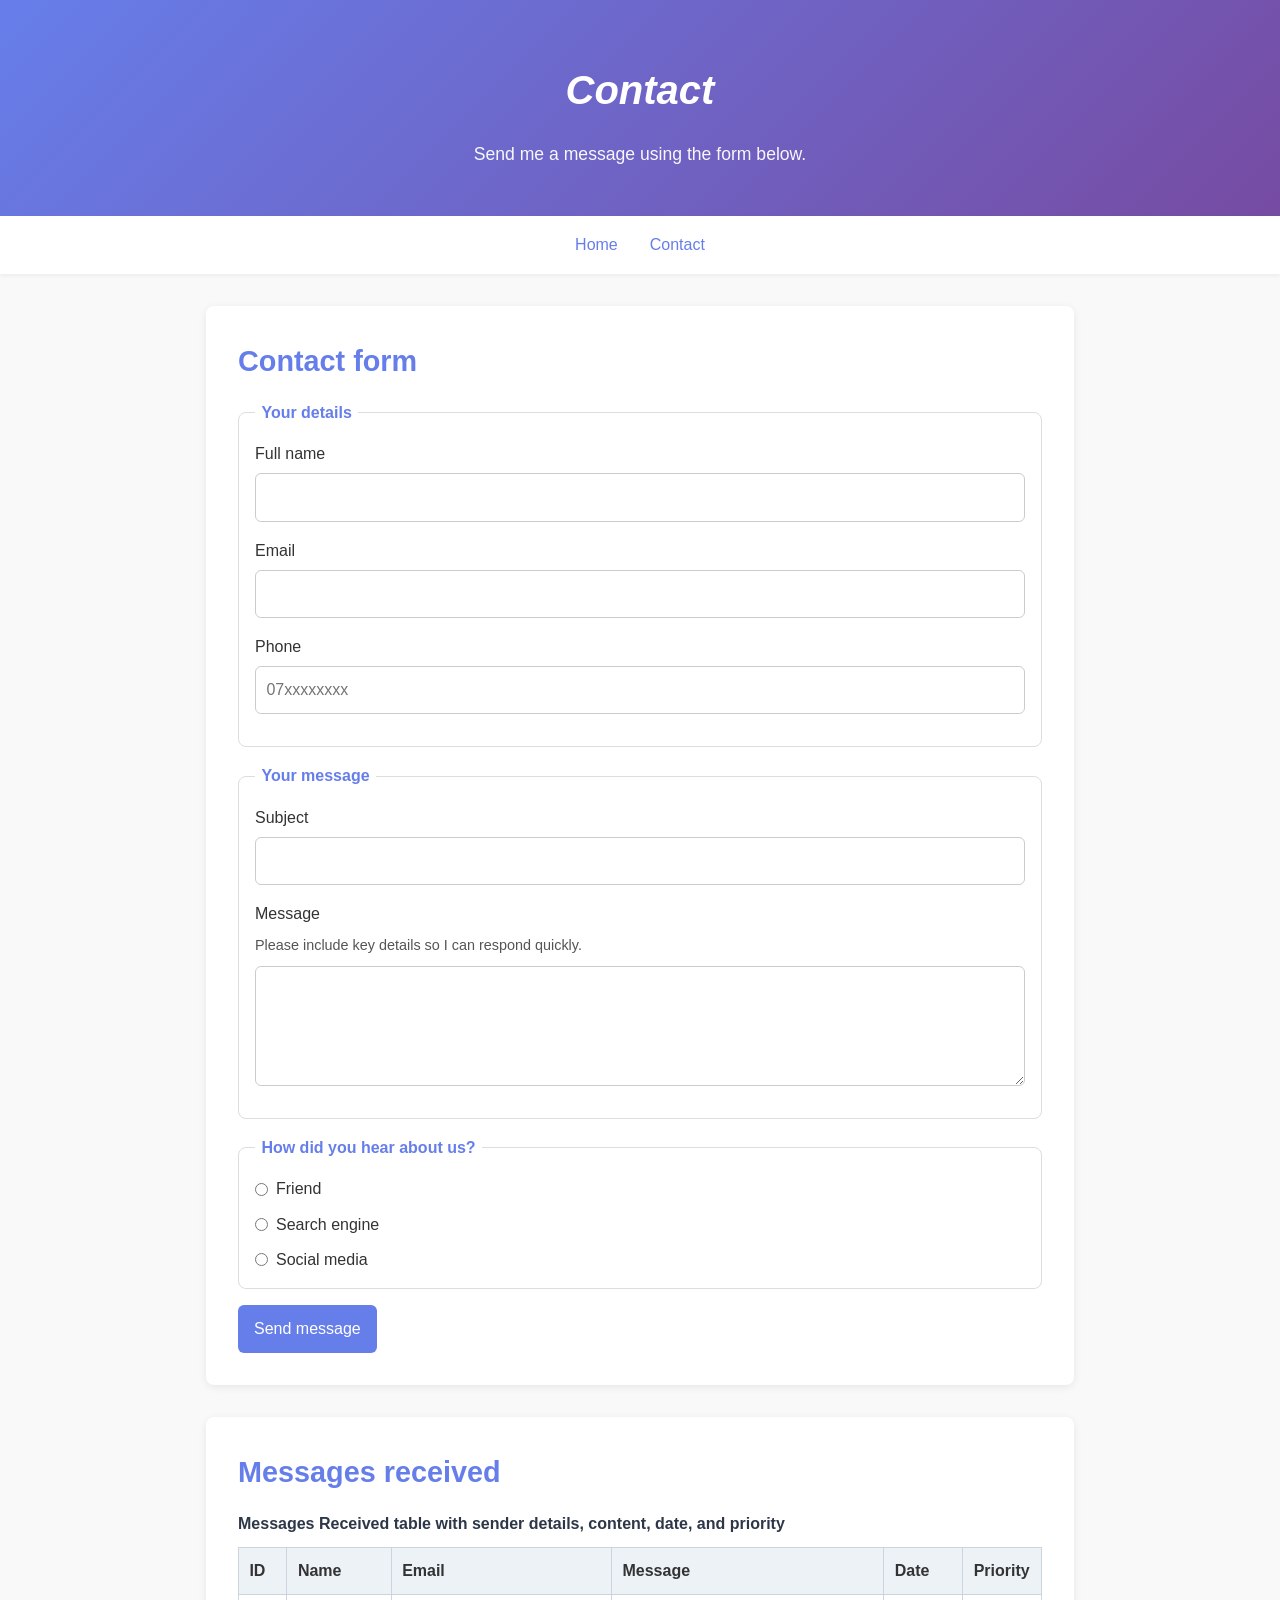
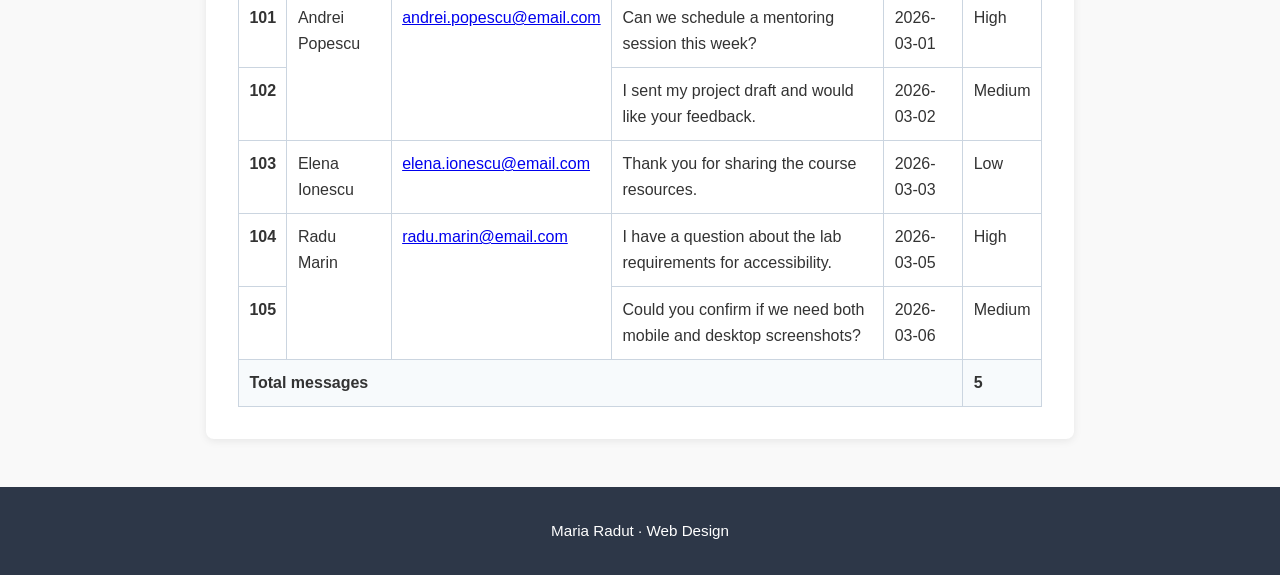
==== contact.html @ 16b27f78 "Add files via upload" ====
<!DOCTYPE html>
<html lang="en">
<head>
  <meta charset="UTF-8">
  <meta name="viewport" content="width=device-width, initial-scale=1.0">
  <title>Contact - Maria Radut</title>
  <link rel="stylesheet" href="style.css">
</head>
<body>

  <a class="skip-link" href="#main-content">Skip to main content</a>

  <header>
    <h1>Contact</h1>
    <p>Send me a message using the form below.</p>
  </header>

  <nav aria-label="Main navigation">
    <ul>
      <li><a href="index.html">Home</a></li>
      <li><a href="contact.html" aria-current="page">Contact</a></li>
    </ul>
  </nav>

  <main id="main-content">
    <section>
      <h2>Contact form</h2>

      <form aria-label="Contact form" action="#" method="post">
        <fieldset>
          <legend>Your details</legend>

          <div class="form-group">
            <label for="full-name">Full name</label>
            <input type="text" id="full-name" name="full-name" required>
          </div>

          <div class="form-group">
            <label for="email">Email</label>
            <input type="email" id="email" name="email" required>
          </div>

          <div class="form-group">
            <label for="phone">Phone</label>
            <input type="tel" id="phone" name="phone" placeholder="07xxxxxxxx" pattern="[0-9\s\-+]+" title="Digits, spaces, hyphens, or plus only">
          </div>
        </fieldset>

        <fieldset>
          <legend>Your message</legend>

          <div class="form-group">
            <label for="subject">Subject</label>
            <input type="text" id="subject" name="subject" required>
          </div>

          <div class="form-group">
            <label for="message">Message</label>
            <p id="message-help" class="helper-text">Please include key details so I can respond quickly.</p>
            <textarea id="message" name="message" aria-describedby="message-help" required></textarea>
          </div>
        </fieldset>

        <fieldset>
          <legend>How did you hear about us?</legend>

          <div class="radio-group">
            <div class="radio-item">
              <input type="radio" id="hear-friend" name="hear-about" value="friend" required>
              <label for="hear-friend">Friend</label>
            </div>

            <div class="radio-item">
              <input type="radio" id="hear-search" name="hear-about" value="search" required>
              <label for="hear-search">Search engine</label>
            </div>

            <div class="radio-item">
              <input type="radio" id="hear-social" name="hear-about" value="social" required>
              <label for="hear-social">Social media</label>
            </div>
          </div>
        </fieldset>

        <button type="submit">Send message</button>
      </form>
    </section>

    <section aria-labelledby="messages-heading">
      <h2 id="messages-heading">Messages received</h2>
      <table class="content-table">
        <caption>Messages Received table with sender details, content, date, and priority</caption>
        <thead>
          <tr>
            <th scope="col">ID</th>
            <th scope="col">Name</th>
            <th scope="col">Email</th>
            <th scope="col">Message</th>
            <th scope="col">Date</th>
            <th scope="col">Priority</th>
          </tr>
        </thead>
        <tbody>
          <tr>
            <th scope="row">101</th>
            <td rowspan="2">Andrei Popescu</td>
            <td rowspan="2"><a href="mailto:andrei.popescu@email.com">andrei.popescu@email.com</a></td>
            <td>Can we schedule a mentoring session this week?</td>
            <td>2026-03-01</td>
            <td>High</td>
          </tr>
          <tr>
            <th scope="row">102</th>
            <td>I sent my project draft and would like your feedback.</td>
            <td>2026-03-02</td>
            <td>Medium</td>
          </tr>
          <tr>
            <th scope="row">103</th>
            <td>Elena Ionescu</td>
            <td><a href="mailto:elena.ionescu@email.com">elena.ionescu@email.com</a></td>
            <td>Thank you for sharing the course resources.</td>
            <td>2026-03-03</td>
            <td>Low</td>
          </tr>
          <tr>
            <th scope="row">104</th>
            <td rowspan="2">Radu Marin</td>
            <td rowspan="2"><a href="mailto:radu.marin@email.com">radu.marin@email.com</a></td>
            <td>I have a question about the lab requirements for accessibility.</td>
            <td>2026-03-05</td>
            <td>High</td>
          </tr>
          <tr>
            <th scope="row">105</th>
            <td>Could you confirm if we need both mobile and desktop screenshots?</td>
            <td>2026-03-06</td>
            <td>Medium</td>
          </tr>
        </tbody>
        <tfoot>
          <tr>
            <th scope="row" colspan="5">Total messages</th>
            <td>5</td>
          </tr>
        </tfoot>
      </table>
    </section>
  </main>

  <footer>
    <p>Maria Radut · Web Design</p>
  </footer>

</body>
</html>
---- style.css ----
* {
  margin: 0;
  padding: 0;
  box-sizing: border-box;
}

body {
  font-family: 'Segoe UI', Tahoma, Geneva, Verdana, sans-serif;
  line-height: 1.6;
  color: #333;
  background-color: #f9f9f9;
}

h1 {
  color: #1f6f8b;
  font-style: italic;
  padding: 10px;
}

.skip-link {
  position: absolute;
  left: 1rem;
  top: -100px;
  background-color: #2d3748;
  color: #fff;
  padding: 0.6rem 0.9rem;
  border-radius: 6px;
  text-decoration: none;
  z-index: 1000;
}

.skip-link:focus {
  top: 1rem;
}

header {
  background: linear-gradient(135deg, #667eea 0%, #764ba2 100%);
  color: white;
  padding: 3rem 2rem;
  text-align: center;
  box-shadow: 0 2px 8px rgba(0, 0, 0, 0.1);
}

header h1 {
  font-size: 2.5rem;
  margin-bottom: 0.5rem;
  color: #ffffff;
}

header p {
  font-size: 1.1rem;
  opacity: 0.95;
}

nav {
  background-color: white;
  padding: 1rem;
  box-shadow: 0 2px 4px rgba(0, 0, 0, 0.05);
  position: sticky;
  top: 0;
}

nav ul {
  list-style: none;
  display: flex;
  justify-content: center;
  gap: 2rem;
  flex-wrap: wrap;
}

nav a {
  text-decoration: none;
  color: #667eea;
  font-weight: 500;
  transition: color 0.3s ease;
}

nav a:hover {
  color: #764ba2;
}

main {
  max-width: 900px;
  margin: 2rem auto;
  padding: 0 1rem;
}

section {
  background: white;
  padding: 2rem;
  margin-bottom: 2rem;
  border-radius: 8px;
  box-shadow: 0 2px 8px rgba(0, 0, 0, 0.08);
}

section h2 {
  color: #667eea;
  margin-bottom: 1rem;
  font-size: 1.8rem;
}

section p {
  font-size: 1rem;
  line-height: 1.8;
}

form {
  display: grid;
  gap: 1rem;
}

fieldset {
  border: 1px solid #ddd;
  border-radius: 8px;
  padding: 1rem;
}

legend {
  font-weight: 600;
  color: #667eea;
  padding: 0 0.4rem;
}

.form-group {
  display: grid;
  gap: 0.4rem;
  margin-bottom: 1rem;
}

label {
  font-weight: 500;
}

input,
select,
textarea,
button {
  font: inherit;
}

input,
select,
textarea {
  width: 100%;
  padding: 0.65rem;
  border: 1px solid #ccc;
  border-radius: 6px;
}

textarea {
  min-height: 120px;
  resize: vertical;
}

.helper-text {
  font-size: 0.9rem;
  color: #555;
}

.radio-group {
  display: grid;
  gap: 0.6rem;
}

.radio-item {
  display: flex;
  align-items: center;
  gap: 0.5rem;
}

.radio-item input {
  width: auto;
}

button[type="submit"] {
  background-color: #667eea;
  color: white;
  border: none;
  border-radius: 6px;
  padding: 0.7rem 1rem;
  cursor: pointer;
  justify-self: start;
}

button[type="submit"]:hover {
  background-color: #764ba2;
}

#photo {
  text-align: center;
}

#photo img {
  width: 40%;
}

img {
  border-radius: 8px;
  box-shadow: 0 4px 12px rgba(0, 0, 0, 0.15);
  max-width: 100%;
  height: auto;
}

footer {
  background-color: #2d3748;
  color: white;
  text-align: center;
  padding: 2rem;
  margin-top: 3rem;
  font-size: 0.95rem;
}

.content-table {
  width: 100%;
  border-collapse: collapse;
  margin-top: 1rem;
  overflow-x: auto;
}

.content-table caption {
  text-align: left;
  font-weight: 600;
  color: #2d3748;
  margin-bottom: 0.6rem;
}

.content-table th,
.content-table td {
  border: 1px solid #cbd5e0;
  padding: 0.65rem;
  text-align: left;
  vertical-align: top;
}

.content-table thead th {
  background-color: #edf2f7;
}

.content-table tfoot th,
.content-table tfoot td {
  background-color: #f7fafc;
  font-weight: 600;
}

.content-table ul {
  margin: 0;
  padding-left: 1.2rem;
}

.skills-table {
  border-collapse: separate;
  border-spacing: 0;
  border-radius: 14px;
  overflow: hidden;
  box-shadow: 0 8px 18px rgba(28, 24, 46, 0.14);
}

.skills-table thead th {
  background: linear-gradient(180deg, #5f2bb3 0%, #5425a3 100%);
  color: #fff;
  text-align: left;
  text-transform: uppercase;
  letter-spacing: 0.14em;
  font-size: 0.98rem;
  padding: 0.75rem 1rem;
}

.skills-table .skill-category {
  background: linear-gradient(145deg, #7c45e5 0%, #632bd3 100%);
  color: #f7f4ff;
  font-weight: 700;
  font-size: 1.15rem;
  vertical-align: middle;
  min-width: 190px;
}

.skills-table tbody td {
  background-color: #ececf3;
  color: #171720;
  font-size: 1.05rem;
}

.skills-table tbody tr:nth-child(odd) td {
  background-color: #f5f4fa;
}

.skills-table tbody tr td.skill-good {
  background-color: #c9ecd6;
  color: #0f5d3e;
  font-weight: 700;
}

.skills-table tbody tr td.skill-improve {
  background-color: #ecd2d5;
  color: #7d1f28;
  font-weight: 700;
}

.skills-table tbody tr td.skill-plain {
  background-color: #f5f4fa;
  color: #171720;
  font-weight: 400;
}

.skills-table th,
.skills-table td {
  border: 1px solid #d7d4e3;
  padding: 0.7rem 1rem;
  line-height: 1.2;
}

.skills-table thead th {
  border-color: #5327a2;
}

#skills .lab4-note {
  display: none;
}

.project-table select {
  min-width: 100px;
}

.sr-only {
  position: absolute;
  width: 1px;
  height: 1px;
  padding: 0;
  margin: -1px;
  overflow: hidden;
  clip: rect(0, 0, 0, 0);
  white-space: nowrap;
  border: 0;
}

@media (max-width: 768px) {
  .content-table {
    display: block;
    overflow-x: auto;
  }
}
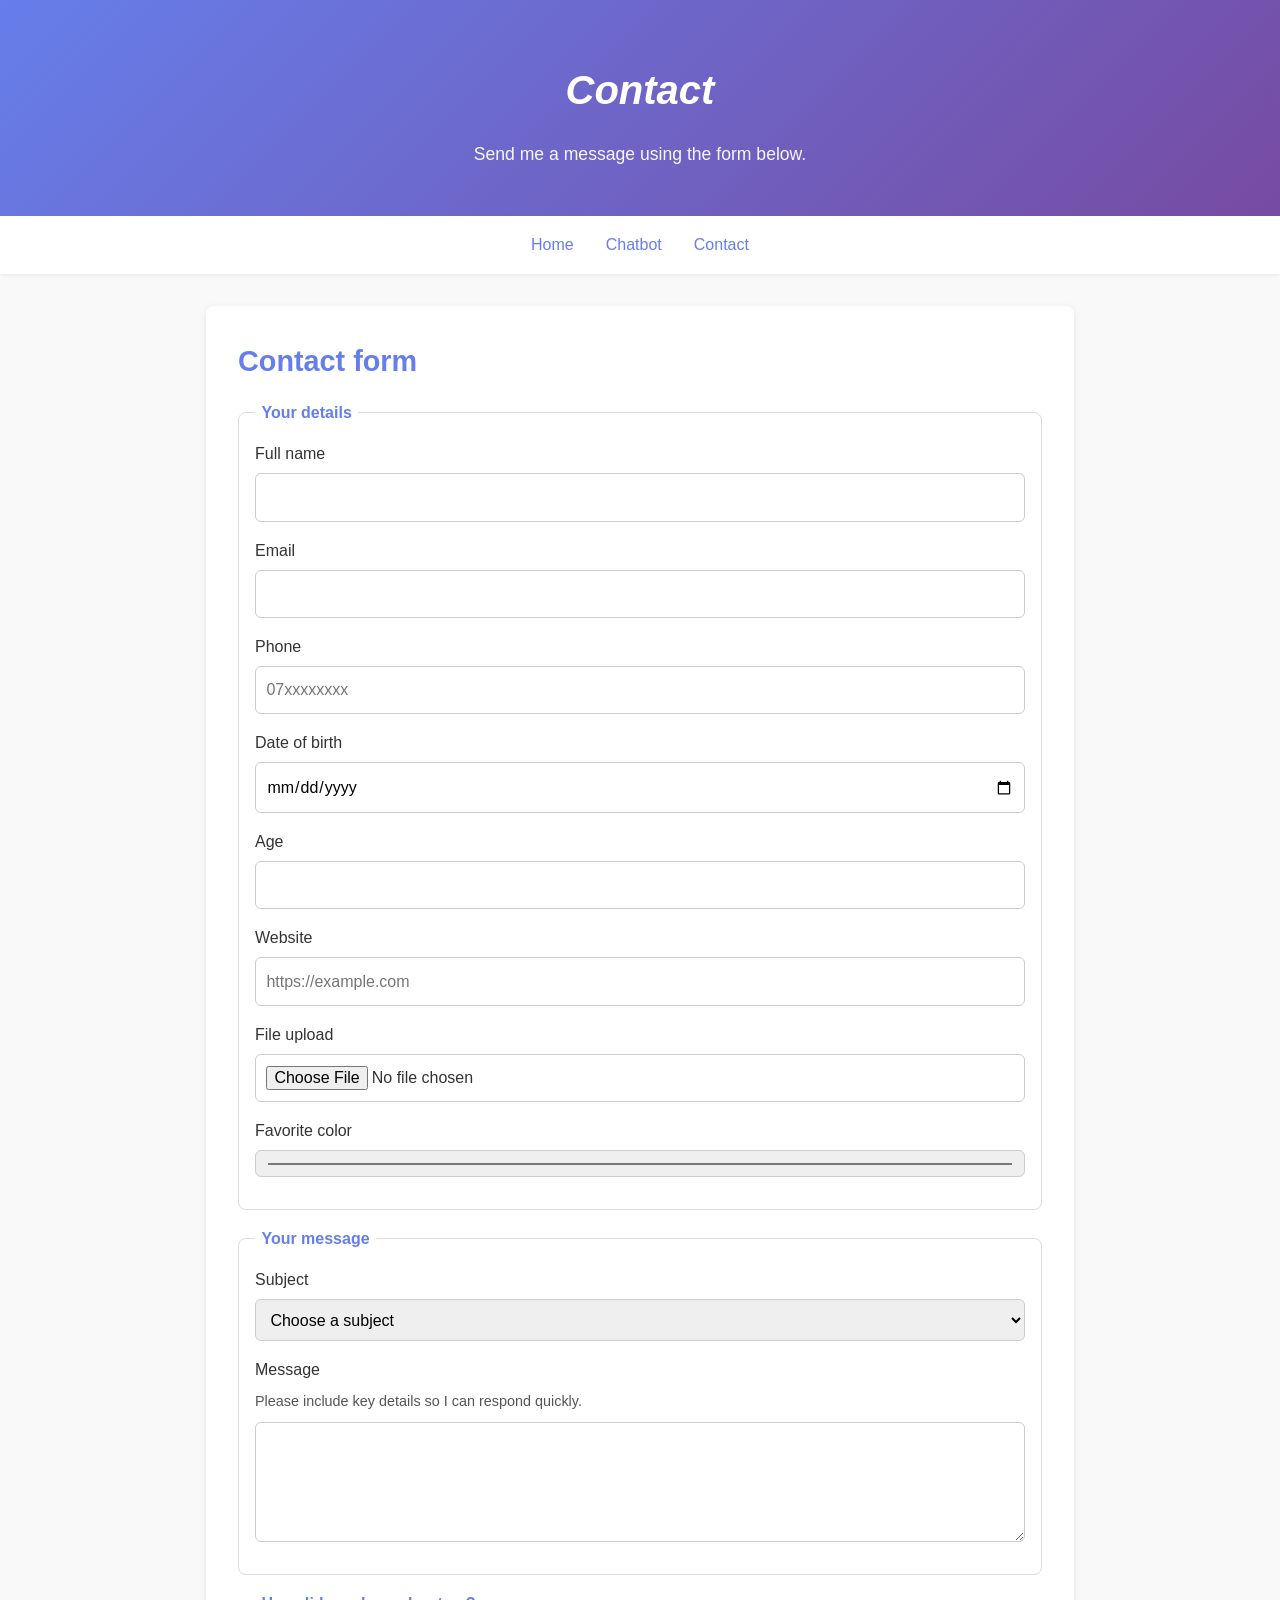
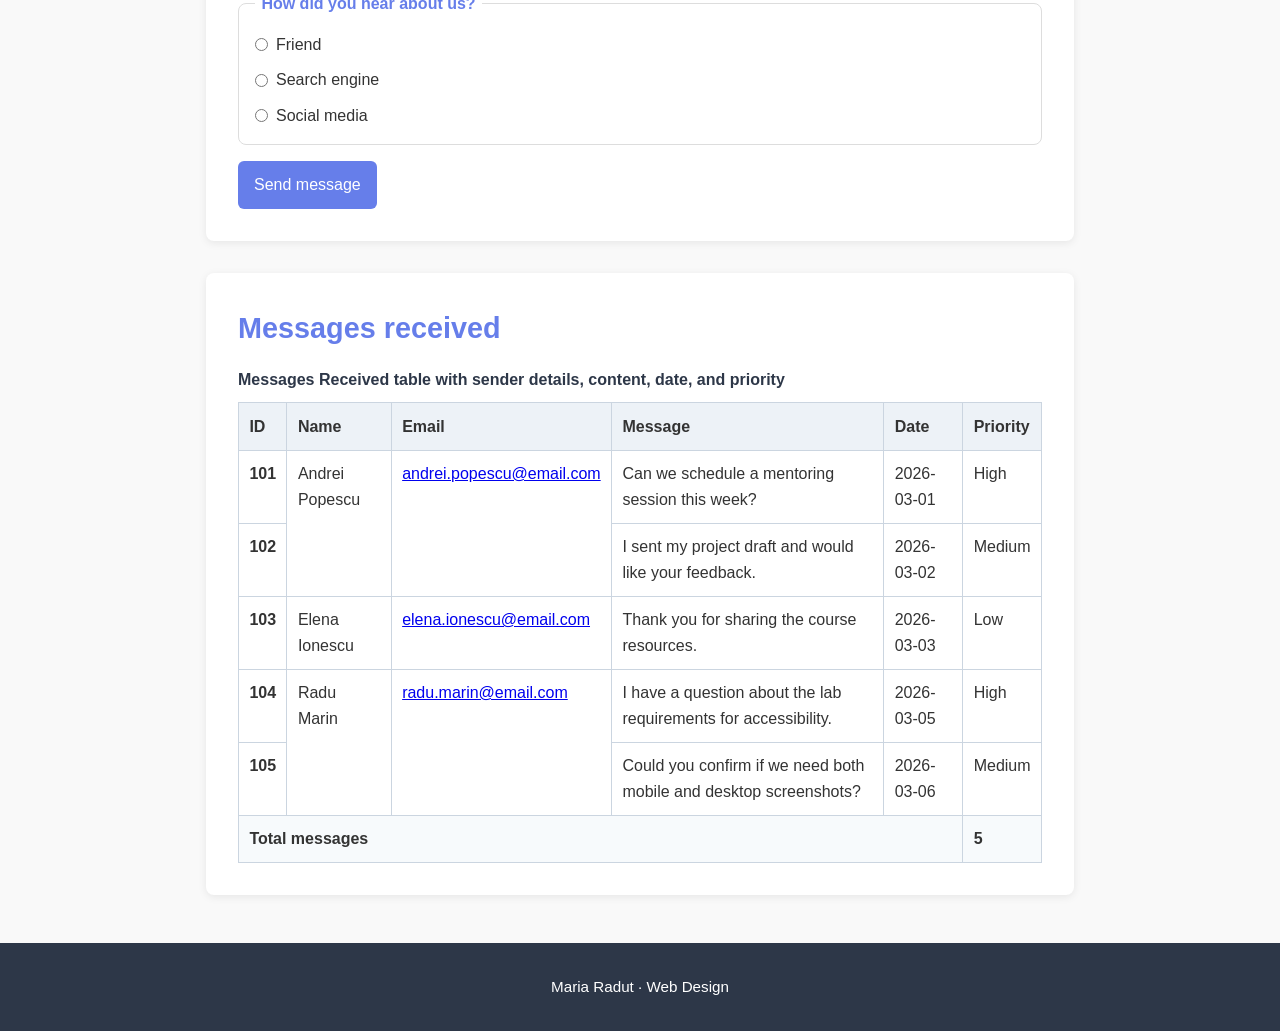
==== commit 92efd5ff: "Add files via upload" ====
--- a/contact.html
+++ b/contact.html
@@ -18,6 +18,7 @@
   <nav aria-label="Main navigation">
     <ul>
       <li><a href="index.html">Home</a></li>
+      <li><a href="chatbot.html">Chatbot</a></li>
       <li><a href="contact.html" aria-current="page">Contact</a></li>
     </ul>
   </nav>
@@ -26,13 +27,13 @@
     <section>
       <h2>Contact form</h2>
 
-      <form aria-label="Contact form" action="#" method="post">
+      <form id="contactForm" aria-label="Contact form" action="#" method="post" novalidate>
         <fieldset>
           <legend>Your details</legend>
 
           <div class="form-group">
-            <label for="full-name">Full name</label>
-            <input type="text" id="full-name" name="full-name" required>
+            <label for="fullname">Full name</label>
+            <input type="text" id="fullname" name="fullname" required>
           </div>
 
           <div class="form-group">
@@ -44,6 +45,31 @@
             <label for="phone">Phone</label>
             <input type="tel" id="phone" name="phone" placeholder="07xxxxxxxx" pattern="[0-9\s\-+]+" title="Digits, spaces, hyphens, or plus only">
           </div>
+
+          <div class="form-group">
+            <label for="dob">Date of birth</label>
+            <input type="date" id="dob" name="dob" required>
+          </div>
+
+          <div class="form-group">
+            <label for="age">Age</label>
+            <input type="number" id="age" name="age" min="18" max="60" step="1" required>
+          </div>
+
+          <div class="form-group">
+            <label for="website">Website</label>
+            <input type="url" id="website" name="website" placeholder="https://example.com" required>
+          </div>
+
+          <div class="form-group">
+            <label for="fileUpload">File upload</label>
+            <input type="file" id="fileUpload" name="fileUpload" accept=".pdf,.docx" required>
+          </div>
+
+          <div class="form-group">
+            <label for="favColor">Favorite color</label>
+            <input type="color" id="favColor" name="favColor" required>
+          </div>
         </fieldset>
 
         <fieldset>
@@ -51,7 +77,13 @@
 
           <div class="form-group">
             <label for="subject">Subject</label>
-            <input type="text" id="subject" name="subject" required>
+            <select id="subject" name="subject" required>
+              <option value="">Choose a subject</option>
+              <option value="general">General inquiry</option>
+              <option value="course">Course question</option>
+              <option value="collaboration">Collaboration</option>
+              <option value="other">Other</option>
+            </select>
           </div>
 
           <div class="form-group">
@@ -152,5 +184,7 @@
     <p>Maria Radut · Web Design</p>
   </footer>
 
+  <script src="contact.js"></script>
+
 </body>
 </html>
